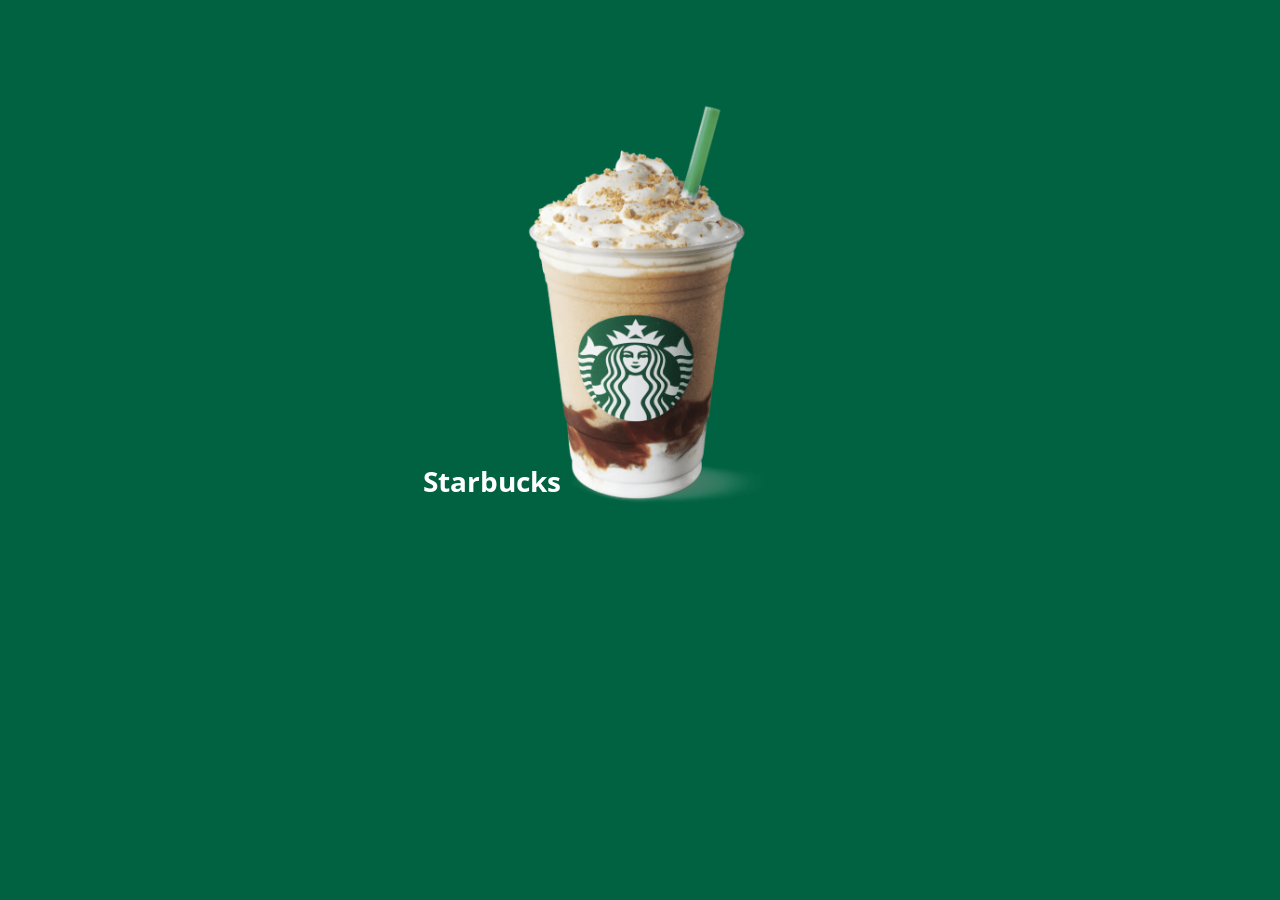
==== index.html @ 794ba58e "Update index.html" ====
<!doctype html>
<html lang="en">
<head>
	<meta charset="utf-8">
	<title>Starbucks</title>
	<link rel="preconnect" href="https://fonts.googleapis.com">
<link rel="preconnect" href="https://fonts.gstatic.com" crossorigin>
<link href="https://fonts.googleapis.com/css2?family=Open+Sans:wght@400;700&display=swap" rel="stylesheet">
	<link rel="stylesheet" href="./assets/css/styles.css">
</head>
<body>

<div class="image-hover-container">
  <img src="assets/img/Starbucks Drink.png" class="base-img" alt="Starbucks drink">
  <img src="assets/img/10 dollar bill.png" class="hover-img" alt="Ten dollar bill">
  <h2 class="overlay-text">
    <span class="default-text">Starbucks</span>
    <span class="hover-text">Pay your study rent</span>
  </h2>
</div>

	<script src="./assets/js/main.js"></script>
</body>
</html>
---- assets/css/styles.css ----
/* styles.css */

* {
	font-family: Lato, Open Sans, sans-serif;
}

/* styles.css */

body {
  margin: 0;
  background-color: #006241;
  font-family: "Open Sans", sans-serif;
}

/* Container */
.image-hover-container {
  position: relative;
  width: 465px;
  margin: 50px auto;
}

/* Images */
.image-hover-container img {
  width: 100%;
  display: block;
}

/* Hover image stacked on top */
.hover-img {
  position: absolute;
  top: 0;
  left: 0;
  opacity: 0;
}

/* Instant swap */
.image-hover-container:hover .hover-img {
  opacity: 1;
}

/* Overlay text */
.overlay-text {
  position: absolute;
  bottom: 15px;
  left: 15px;
  margin: 0;
  font-size: 28px;
  font-weight: 700;
  color: white;
}

/* Hide alternate text */
.hover-text {
  display: none;
}

/* Swap text instantly */
.image-hover-container:hover .default-text {
  display: none;
}

.image-hover-container:hover .hover-text {
  display: inline;
}


.image-hover-container:hover .overlay-text::after {
  color: white;
}
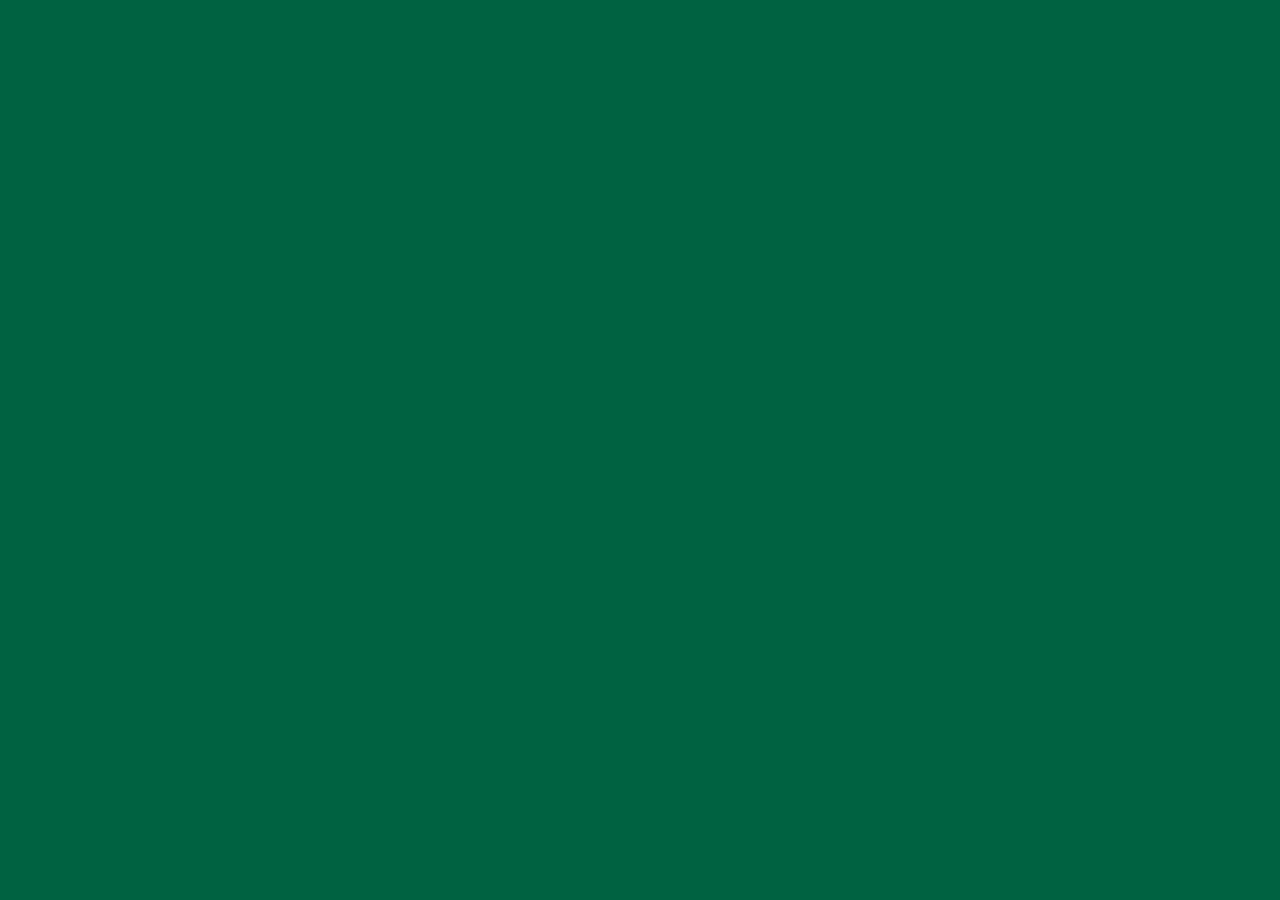
==== commit 66b4bceb: "Update index.html" ====
--- a/index.html
+++ b/index.html
@@ -6,17 +6,12 @@
 	<link rel="preconnect" href="https://fonts.googleapis.com">
 <link rel="preconnect" href="https://fonts.gstatic.com" crossorigin>
 <link href="https://fonts.googleapis.com/css2?family=Open+Sans:wght@400;700&display=swap" rel="stylesheet">
-	<link rel="stylesheet" href="./assets/css/styles.css">
+<link rel="stylesheet" href="./assets/css/styles.css">
 </head>
 <body>
 
-<div class="image-hover-container">
-  <img src="assets/img/Starbucks Drink.png" class="base-img" alt="Starbucks drink">
-  <img src="assets/img/10 dollar bill.png" class="hover-img" alt="Ten dollar bill">
-  <h2 class="overlay-text">
-    <span class="default-text">Starbucks</span>
-    <span class="hover-text">Pay your study rent</span>
-  </h2>
+<div class="container">
+<div class="background-image">
 </div>
 
 	<script src="./assets/js/main.js"></script>
--- a/assets/css/styles.css
+++ b/assets/css/styles.css
@@ -3,8 +3,6 @@
 * {
 	font-family: Lato, Open Sans, sans-serif;
 }
-
-/* styles.css */
 
 body {
   margin: 0;
@@ -12,58 +10,19 @@
   font-family: "Open Sans", sans-serif;
 }
 
-/* Container */
-.image-hover-container {
-  position: relative;
-  width: 465px;
-  margin: 50px auto;
+.container {
+	width: 500px
+	margin: 50px auto;
+	text-align: center;
 }
 
-/* Images */
-.image-hover-container img {
-  width: 100%;
-  display: block;
+.background-image {
+	background-image: url(../img/Starbucks Drink.png);
+	width: 425px;
+	height: 425px;
 }
 
-/* Hover image stacked on top */
-.hover-img {
-  position: absolute;
-  top: 0;
-  left: 0;
-  opacity: 0;
+h1 {
+	text-align: center
+	color: white
 }
-
-/* Instant swap */
-.image-hover-container:hover .hover-img {
-  opacity: 1;
-}
-
-/* Overlay text */
-.overlay-text {
-  position: absolute;
-  bottom: 15px;
-  left: 15px;
-  margin: 0;
-  font-size: 28px;
-  font-weight: 700;
-  color: white;
-}
-
-/* Hide alternate text */
-.hover-text {
-  display: none;
-}
-
-/* Swap text instantly */
-.image-hover-container:hover .default-text {
-  display: none;
-}
-
-.image-hover-container:hover .hover-text {
-  display: inline;
-}
-
-
-.image-hover-container:hover .overlay-text::after {
-  color: white;
-}
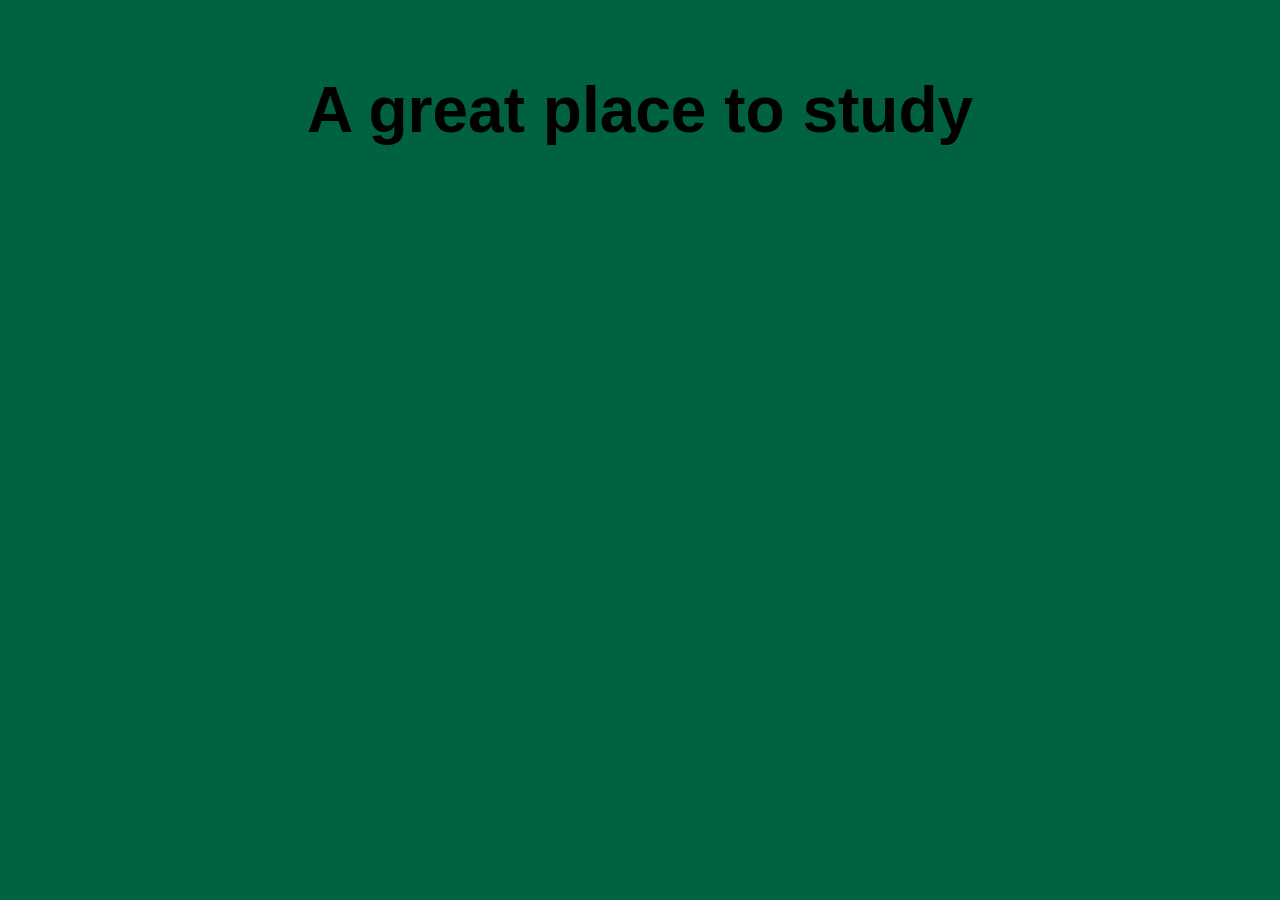
==== commit 55a321de: "Update index.html" ====
--- a/index.html
+++ b/index.html
@@ -11,6 +11,8 @@
 <body>
 
 <div class="container">
+<img src=assets/img/Starbucks Drink.png" alt="">
+	<h1>A great place to study</h1>
 <div class="background-image">
 </div>
 
--- a/assets/css/styles.css
+++ b/assets/css/styles.css
@@ -5,7 +5,7 @@
 }
 
 body {
-  margin: 0;
+  margin: 8;
   background-color: #006241;
   font-family: "Open Sans", sans-serif;
 }
@@ -22,7 +22,14 @@
 	height: 425px;
 }
 
+.background-image: hover {
+	background-image: url(../img/10 dollar bill.png);
+	cursor: crosshair;
+}
+
 h1 {
+	font-family: "Lato", sans-serif;
+	font-size: 4em;
 	text-align: center
 	color: white
 }
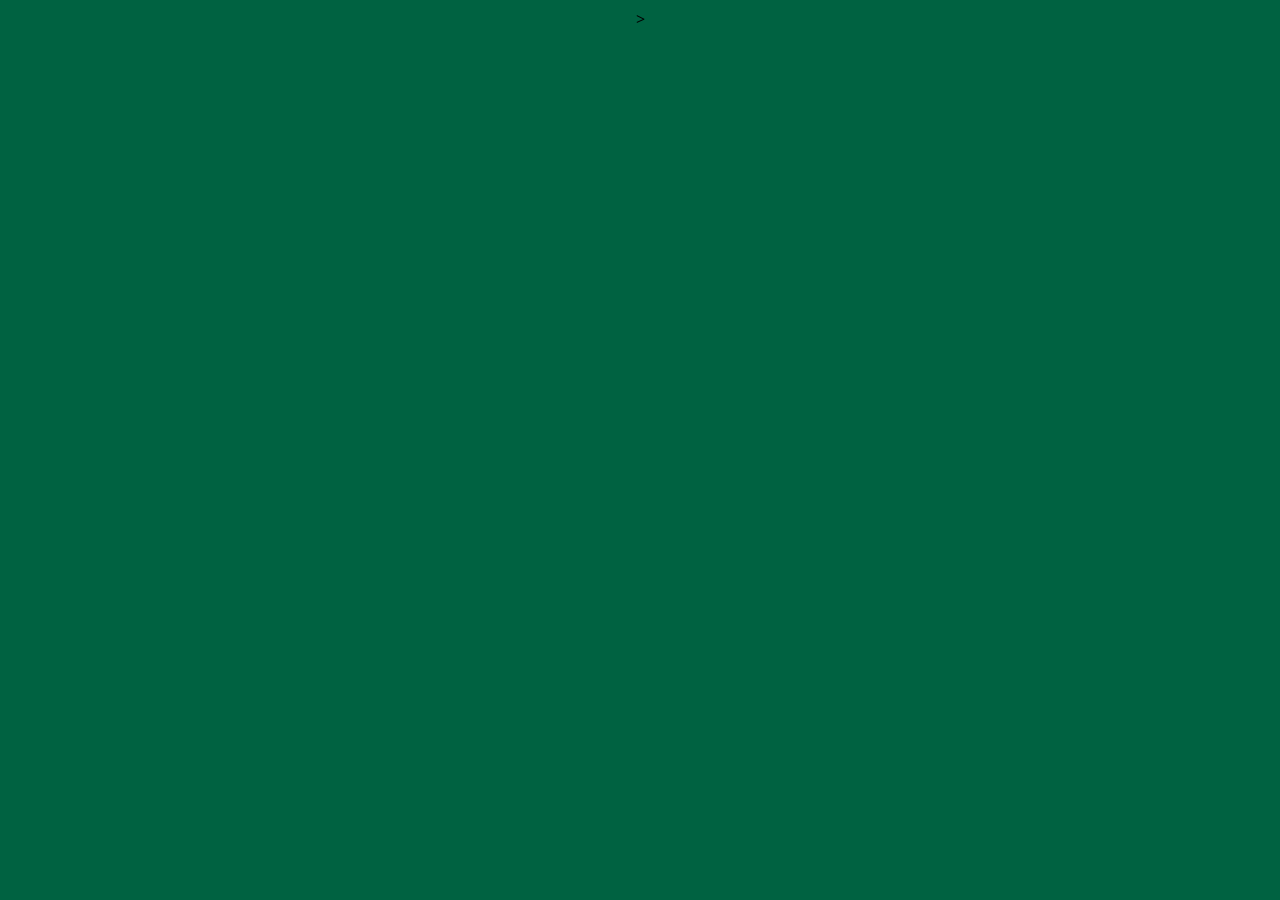
==== commit 585b5486: "Update index.html" ====
--- a/index.html
+++ b/index.html
@@ -11,11 +11,9 @@
 <body>
 
 <div class="container">
-<img src=assets/img/Starbucks Drink.png" alt="">
-	<h1>A great place to study</h1>
-<div class="background-image">
-</div>
-
+	<img src="assets/Starbucks Drink.png" alt="">>
+	</div>
 	<script src="./assets/js/main.js"></script>
+	
 </body>
 </html>
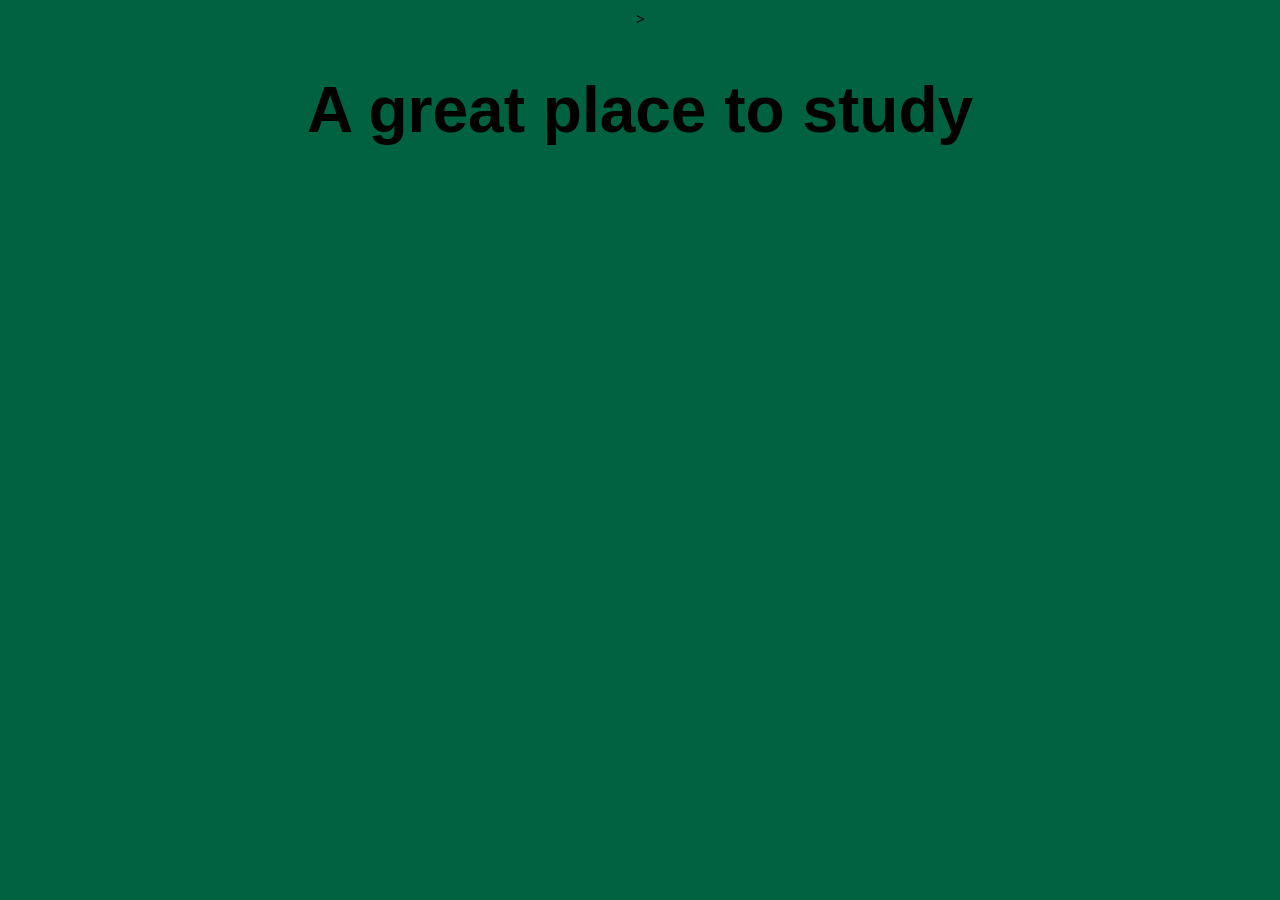
==== commit 99c13eeb: "Update index.html" ====
--- a/index.html
+++ b/index.html
@@ -12,6 +12,7 @@
 
 <div class="container">
 	<img src="assets/Starbucks Drink.png" alt="">>
+	<h1>A great place to study</h1>
 	</div>
 	<script src="./assets/js/main.js"></script>
 	
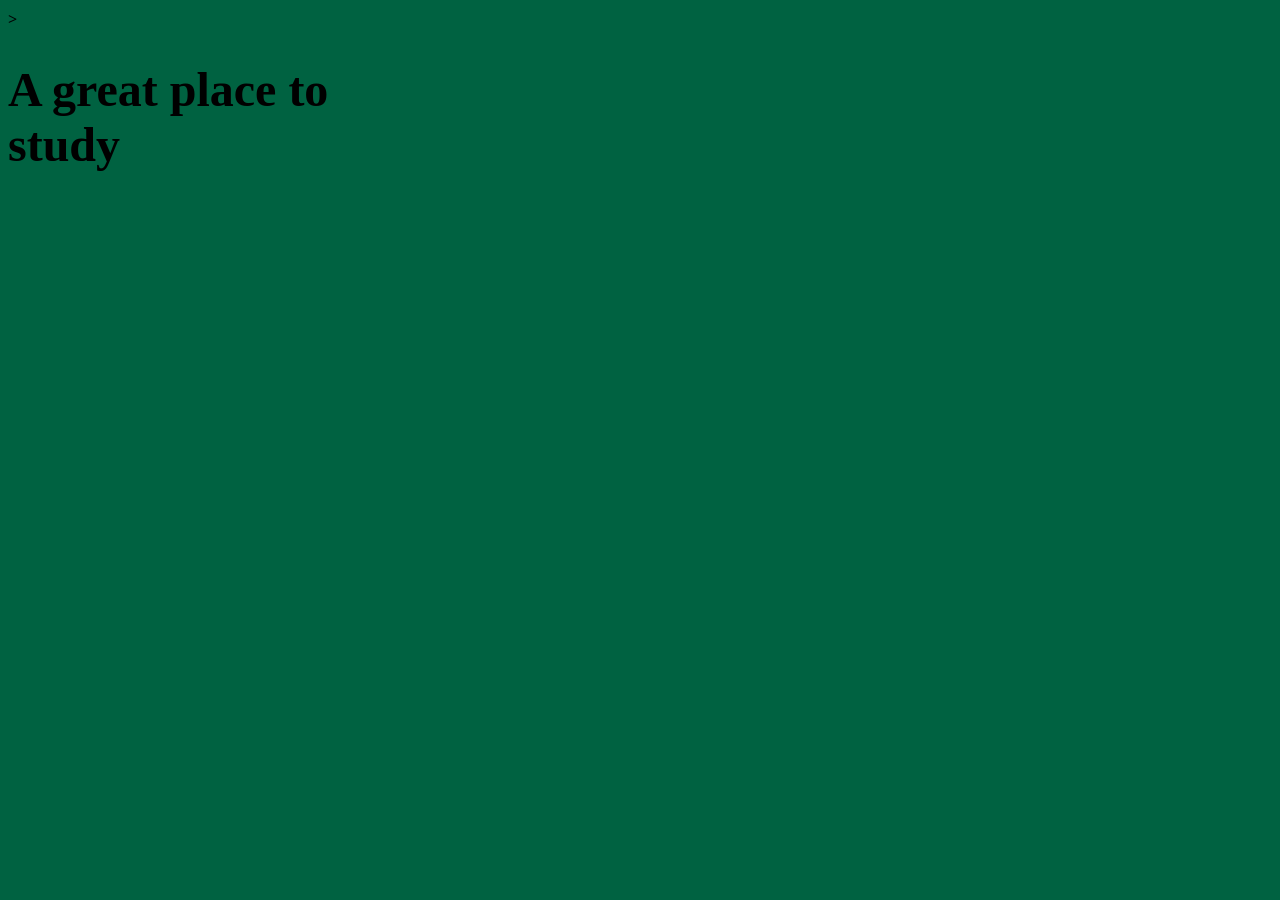
==== commit 47f6eabd: "Update index.html" ====
--- a/index.html
+++ b/index.html
@@ -10,7 +10,7 @@
 </head>
 <body>
 
-<div class="container">
+<div class="background-image">
 	<img src="assets/Starbucks Drink.png" alt="">>
 	<h1>A great place to study</h1>
 	</div>
--- a/assets/css/styles.css
+++ b/assets/css/styles.css
@@ -1,7 +1,7 @@
 /* styles.css */
 
 * {
-	font-family: Lato, Open Sans, sans-serif;
+	font-family: Lato, Open Sans, serif;
 }
 
 body {
@@ -28,8 +28,9 @@
 }
 
 h1 {
-	font-family: "Lato", sans-serif;
-	font-size: 4em;
+	font-family: "Lato", serif;
+	font-size: 48px;
 	text-align: center
 	color: white
 }
+
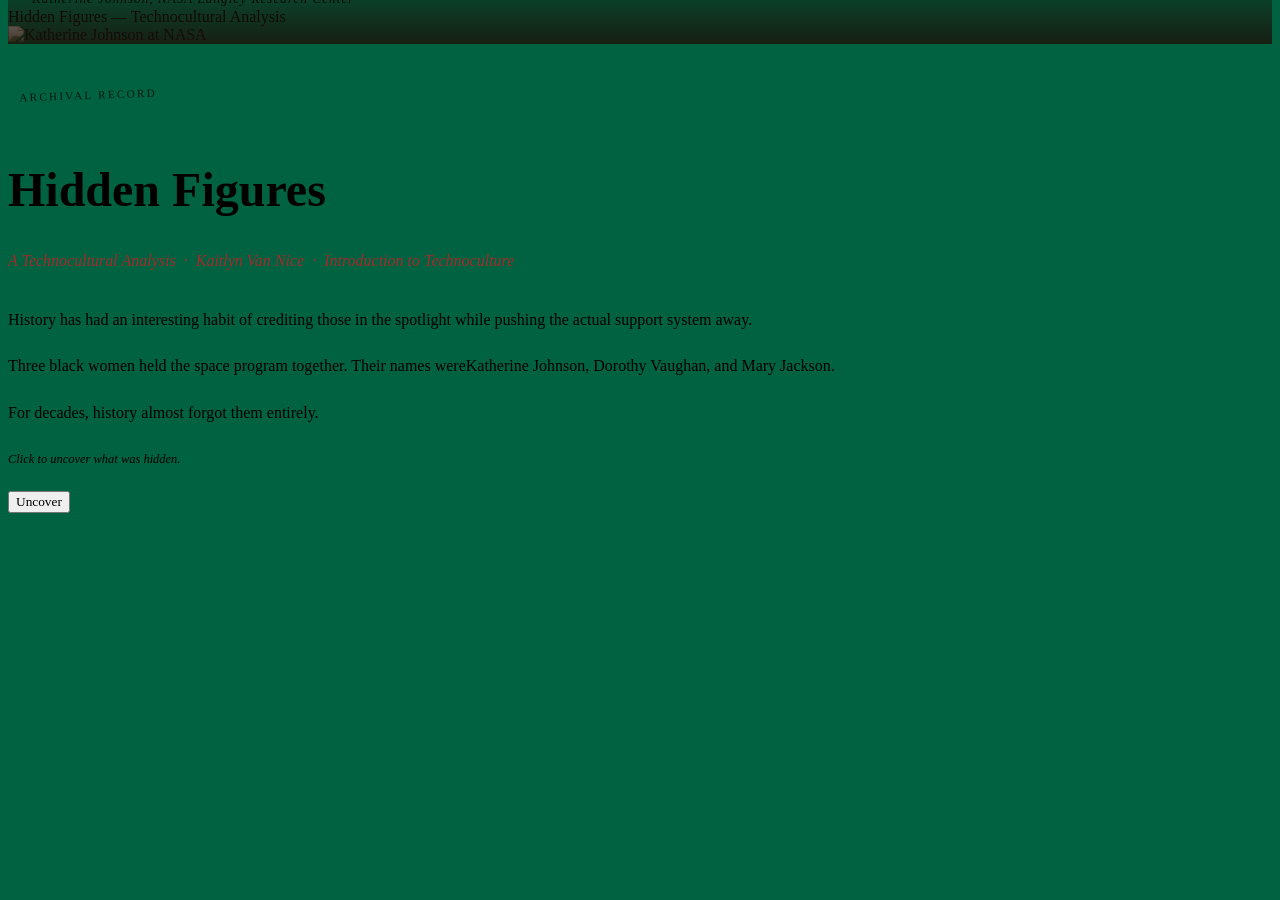
==== commit 36361542: "transferring to github transferring html files from vs code" ====
--- a/index.html
+++ b/index.html
@@ -1,20 +1,156 @@
-<!doctype html>
+<!DOCTYPE html>
 <html lang="en">
-<head>
-	<meta charset="utf-8">
-	<title>Starbucks</title>
-	<link rel="preconnect" href="https://fonts.googleapis.com">
-<link rel="preconnect" href="https://fonts.gstatic.com" crossorigin>
-<link href="https://fonts.googleapis.com/css2?family=Open+Sans:wght@400;700&display=swap" rel="stylesheet">
-<link rel="stylesheet" href="./assets/css/styles.css">
-</head>
+  <head>
+    <meta charset="UTF-8" />
+    <meta name="viewport" content="width=device-width, initial-scale=1.0" />
+    <title>Hidden Figures: A Technocultural Analysis</title>
+    <link rel="preconnect" href="https://fonts.googleapis.com">
+      <link rel="preconnect" href="https://fonts.gstatic.com" crossorigin>
+      <link href="https://fonts.googleapis.com/css2?family=Courier+Prime:ital,wght@0,400;0,700;1,400;1,700&family=Special+Elite&display=swap" rel="stylesheet">
+      <link rel="stylesheet" href="assets/css/styles.css" />
+  <style>
+    .landing-hero {
+      position: relative;
+      margin-bottom: 2.5rem;
+    }
+
+    .hero-img {
+      width: 100%;
+      max-height: 480px;
+      object-fit: cover;
+      object-position: top;
+      filter: sepia(50%) contrast(1.1) brightness(0.85);
+      border: 1px solid var(--tan);
+      display: block;
+    }
+
+    .hero-overlay {
+      position: absolute;
+      bottom: 0;
+      left: 0;
+      right: 0;
+      padding: 1.5rem;
+      background: linear-gradient(transparent, rgba(28, 16, 8, 0.82));
+    }
+
+    .hero-name {
+      font-family: var(--font-caption);
+      font-style: italic;
+      font-size: 0.82rem;
+      color: var(--parchment);
+      letter-spacing: 0.08em;
+      opacity: 0.85;
+    }
+
+    .subtitle {
+      font-family: var(--font-caption);
+      font-size: 1rem;
+      font-style: italic;
+      color: var(--tan);
+      margin-bottom: 2rem;
+      line-height: 1.5;
+    }
+
+    .redact-line {
+      margin-bottom: 1rem;
+      font-family: var(--font-body);
+      font-size: 1rem;
+      line-height: 1.9;
+      color: var(--ink);
+    }
+
+    .reveal-prompt {
+      font-family: var(--font-caption);
+      font-size: 0.78rem;
+      color: var(--tan);
+      font-style: italic;
+      margin-top: 1.5rem;
+      margin-bottom: 0;
+    }
+
+    .stamp {
+      display: inline-block;
+      border: 2px solid var(--red);
+      color: var(--red);
+      font-family: var(--font-caption);
+      font-size: 0.7rem;
+      letter-spacing: 0.2em;
+      text-transform: uppercase;
+      padding: 0.3rem 0.7rem;
+      transform: rotate(-2deg);
+      opacity: 0.75;
+      margin-bottom: 1.5rem;
+    }
+    </style>
+  </head>
 <body>
+  <div class="page">
 
-<div class="background-image">
-	<img src="assets/Starbucks Drink.png" alt="">>
-	<h1>A great place to study</h1>
-	</div>
-	<script src="./assets/js/main.js"></script>
-	
+    <div class="site-label fade-in" style="color:black;">Hidden Figures — Technocultural Analysis</div>
+
+    <div class="landing-hero fade-in fade-in-delay-1">
+      <img
+        src="assets/img/katherine-johnson.jpg"
+        alt="Katherine Johnson at NASA"
+        class="hero-img"
+      />
+      <div class="hero-overlay">
+        <p class="hero-name">Katherine Johnson, NASA Langley Research Center</p>
+      </div>
+    </div>
+
+    <div class="stamp fade-in fade-in-delay-2">Archival Record</div>
+
+    <h1 class="fade-in fade-in-delay-2">Hidden Figures</h1>
+    <p class="subtitle fade-in fade-in-delay-2" style="color:brown">A Technocultural Analysis &nbsp;·&nbsp; Kaitlyn Van Nice &nbsp;·&nbsp; Introduction to Technoculture</p>
+
+    <div class="divider fade-in fade-in-delay-3"></div>
+
+    <div class="fade-in fade-in-delay-3">
+      <p class="redact-line">
+        History has had an interesting habit of crediting those in the spotlight
+        while pushing the <span class="redacted" id="r1">actual support system</span> away.
+      </p>
+      <p class="redact-line">
+        Three black women held the space program together.
+        Their names were<span class="redacted" id="r2">Katherine Johnson</span>,
+        <span class="redacted" id="r3">Dorothy Vaughan</span>, and
+        <span class="redacted" id="r4">Mary Jackson</span>.
+      </p>
+      <p class="redact-line">
+        For decades, history <span class="redacted" id="r5">almost forgot them entirely</span>.
+      </p>
+
+      <p class="reveal-prompt">Click to uncover what was hidden.</p>
+      <button class="nav-btn" id="revealBtn" style="margin-top:1.5rem;">Uncover</button>
+    </div>
+
+    <div id="continueWrap" style="display:none;">
+      <a href="intro.html" class="nav-btn">Begin &rarr;</a>
+      <p class="progress" style="color:black;">Page 1 of 8</p>
+    </div>
+
+  </div>
+
+  <script>
+    const redacted = document.querySelectorAll('.redacted');
+    const revealBtn = document.getElementById('revealBtn');
+    const continueWrap = document.getElementById('continueWrap');
+    let revealed = false;
+
+    revealBtn.addEventListener('click', () => {
+      if (!revealed) {
+        redacted.forEach((el, i) => {
+          setTimeout(() => el.classList.add('revealed'), i * 350);
+        });
+        setTimeout(() => {
+          revealBtn.style.display = 'none';
+          continueWrap.style.display = 'block';
+          document.querySelector('.reveal-prompt').style.display = 'none';
+        }, redacted.length * 350 + 400);
+        revealed = true;
+      }
+    });
+  </script>
 </body>
-</html>
+</html>
